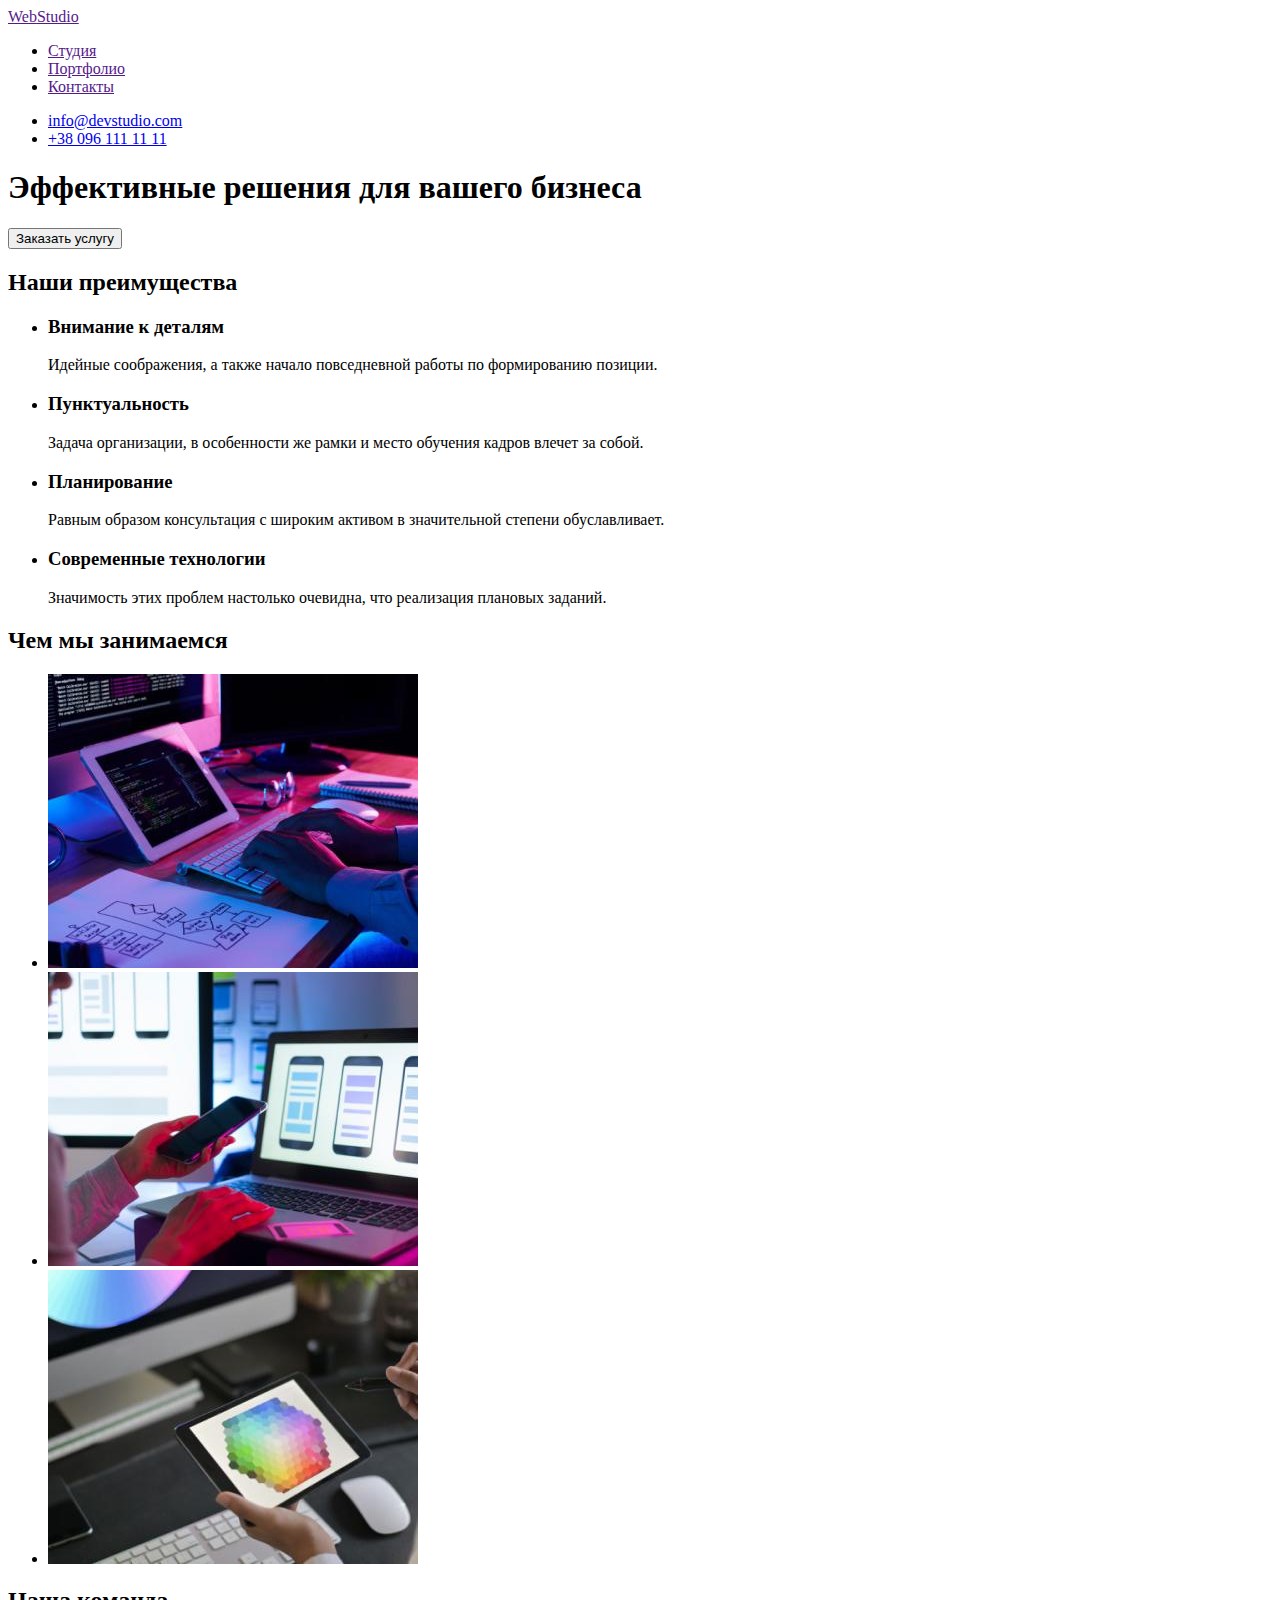
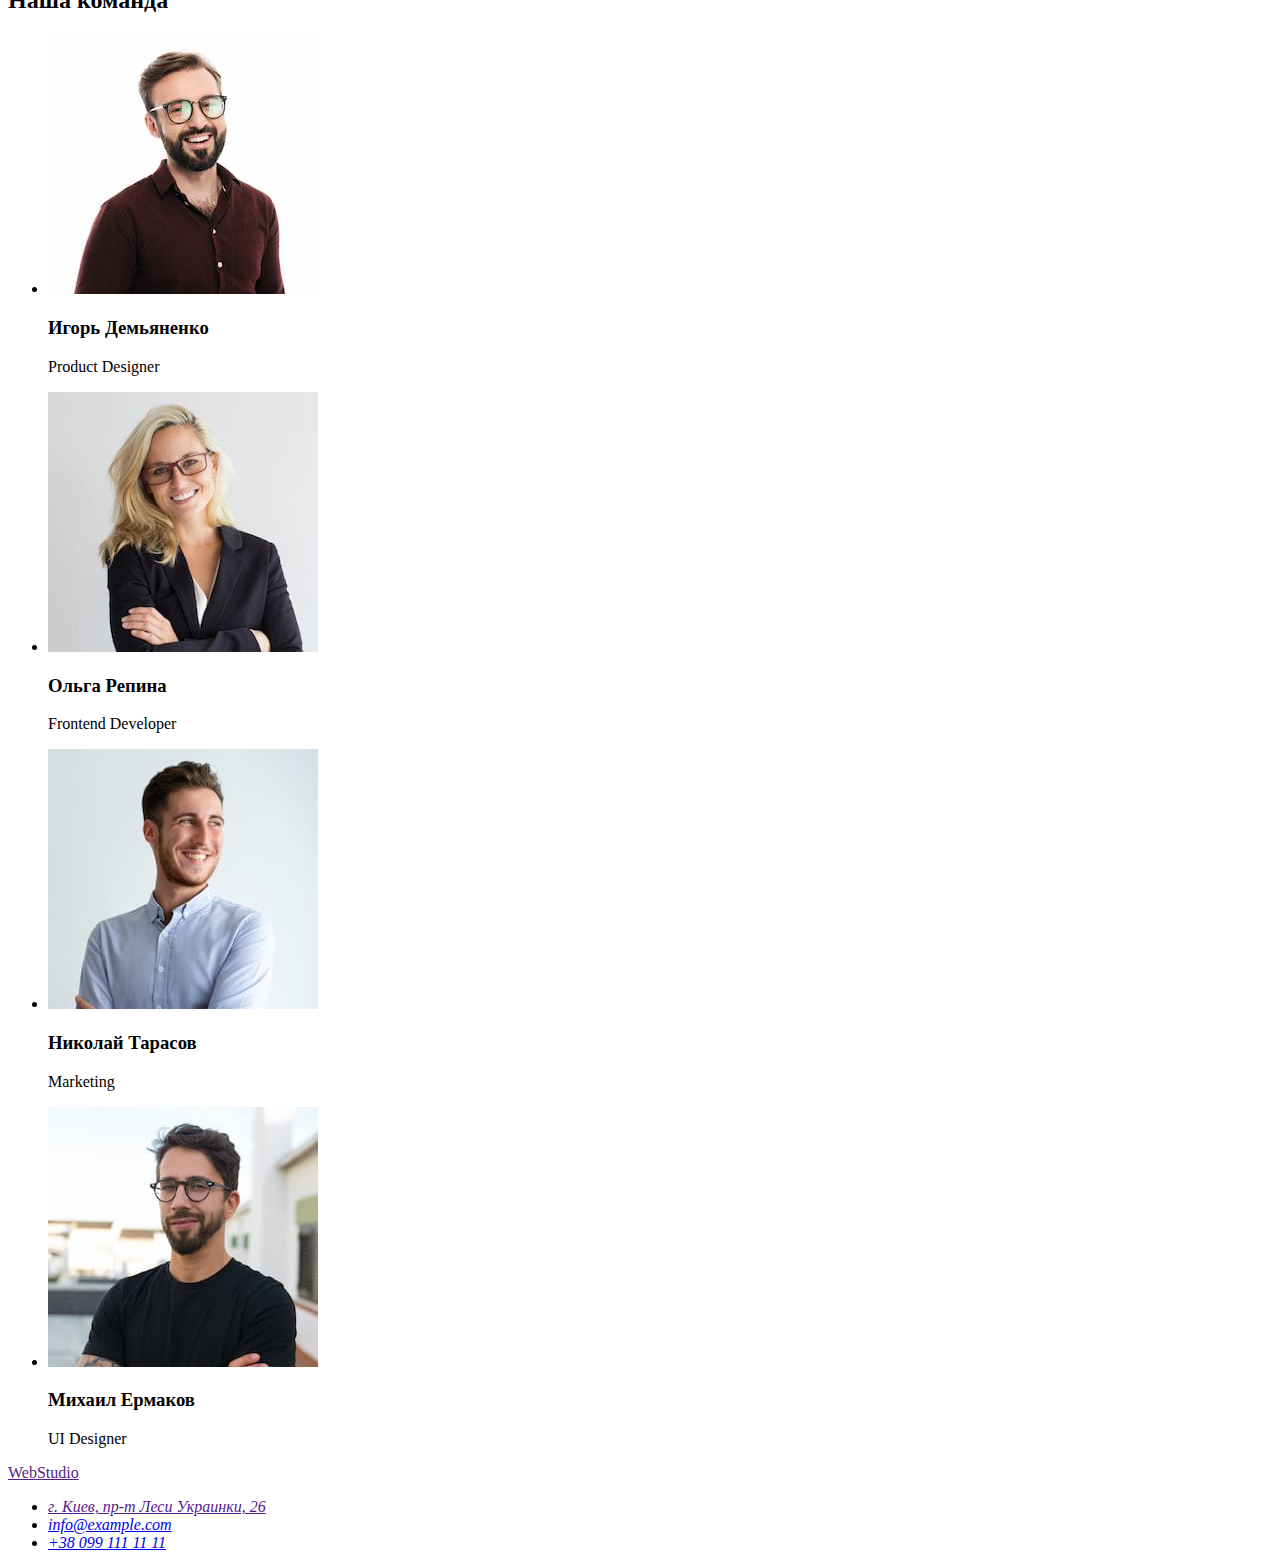
==== index.html @ 35d2303d "копирует файлы" ====
<!DOCTYPE html>
<html lang="ru ">
  <head>
    <meta charset="UTF-8" />
    <meta http-equiv="X-UA-Compatible" content="IE=edge" />
    <meta name="viewport" content="width=device-width, initial-scale=1.0" />
    <title>Студия_ВМ</title>
  </head>
  <body>
    <header>
      <a href="">Web<span>Studio</span></a>
      <nav>
        <ul>
          <li><a href="">Студия</a></li>
          <li><a href="">Портфолио</a></li>
          <li><a href="">Контакты</a></li>
        </ul>
      </nav>
      <ul>
        <li><a href="mailto:info@devstudio.com">info@devstudio.com</a></li>
        <li><a href="tel:+380961111111">+38 096 111 11 11</a></li>
      </ul>
    </header>
    <main>
      <section>
        <h1>Эффективные решения для вашего бизнеса</h1>
        <button type="button">Заказать услугу</button>
      </section>
      <section>
        <h2>Наши преимущества</h2>
        <ul>
          <li>
            <h3>Внимание к деталям</h3>
            <p>
              Идейные соображения, а также начало повседневной работы по
              формированию позиции.
            </p>
          </li>
          <li>
            <h3>Пунктуальность</h3>
            <p>
              Задача организации, в особенности же рамки и место обучения кадров
              влечет за собой.
            </p>
          </li>
          <li>
            <h3>Планирование</h3>
            <p>
              Равным образом консультация с широким активом в значительной
              степени обуславливает.
            </p>
          </li>
          <li>
            <h3>Современные технологии</h3>
            <p>
              Значимость этих проблем настолько очевидна, что реализация
              плановых заданий.
            </p>
          </li>
        </ul>
      </section>
      <section>
        <h2>Чем мы занимаемся</h2>
        <ul>
          <li>
            <img
              src="./img/keyboard.jpg"
              alt="верстаем сайт"
              width="370"
              height="294"
            />
          </li>
          <li>
            <img
              src="./img/smartphone.jpg"
              alt="оптимизируем под мобильные устройства"
              width="370"
              height="294"
            />
          </li>
          <li>
            <img
              src="./img/tablet.jpg"
              alt="красочно наполняем контент"
              width="370"
              height="294"
            />
          </li>
        </ul>
      </section>
      <section>
        <h2>Наша команда</h2>
        <ul>
          <li>
            <img
              src="./img/igor_demjanenko.jpg"
              alt="фото Игоря Демьяненко"
              width="270"
              height="260"
            />
            <h3>Игорь Демьяненко</h3>
            <p>Product Designer</p>
          </li>
          <li>
            <img
              src="./img/olga_repina.jpg"
              alt="фото Ольга Репина"
              width="270"
              height="260"
            />
            <h3>Ольга Репина</h3>
            <p>Frontend Developer</p>
          </li>
          <li>
            <img
              src="./img/nikolaj_tarasov.jpg"
              alt="фото Николай Тарасов"
              width="270"
              height="260"
            />
            <h3>Николай Тарасов</h3>
            <p>Marketing</p>
          </li>
          <li>
            <img
              src="./img/mihail_ermak.jpg"
              alt="фото Михаил Ермаков"
              width="270"
              height="260"
            />
            <h3>Михаил Ермаков</h3>
            <p>UI Designer</p>
          </li>
        </ul>
      </section>
    </main>
    <footer>
      <a href="">Web<span>Studio</span></a>
      <address>
        <ul>
          <li><a href="">г. Киев, пр-т Леси Украинки, 26</a></li>
          <li><a href="mailto:info@example.com">info@example.com</a></li>
          <li><a href="tel:+380961111111">+38 099 111 11 11</a></li>
        </ul>
      </address>
    </footer>
  </body>
</html>
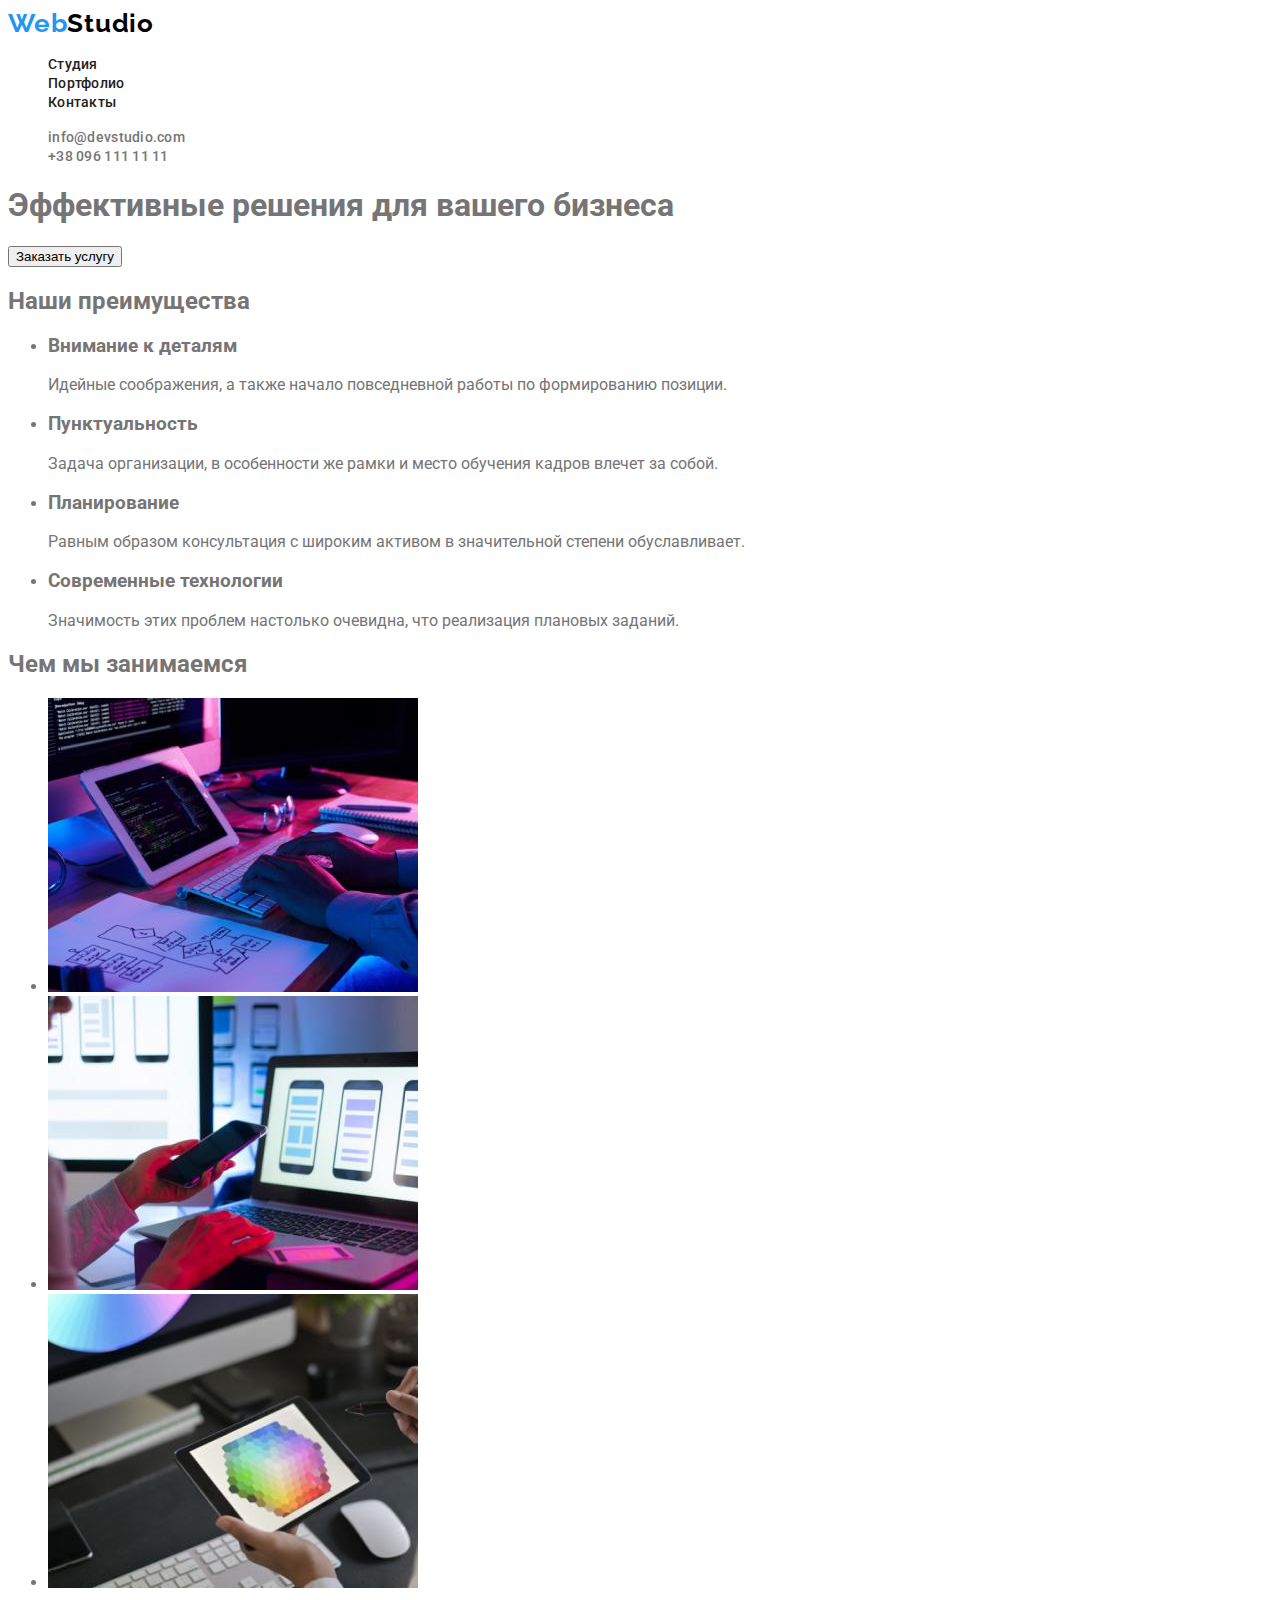
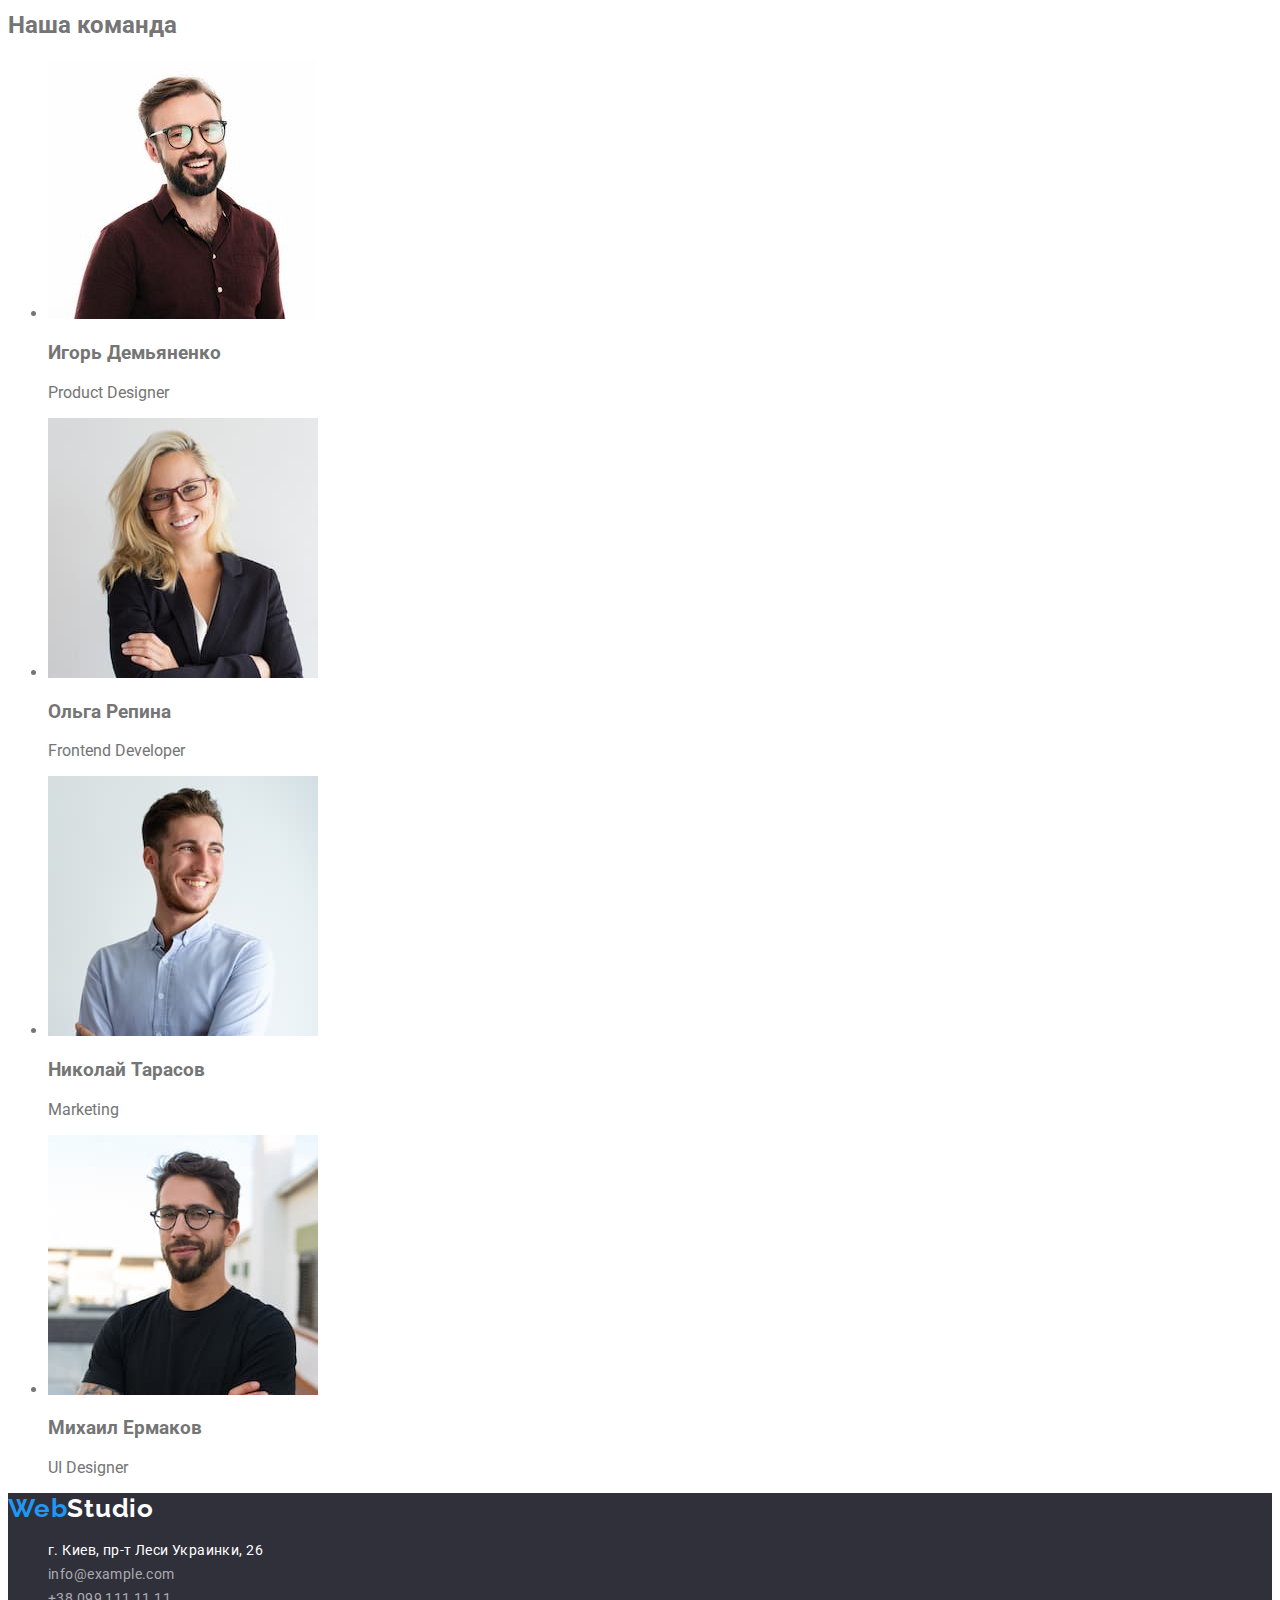
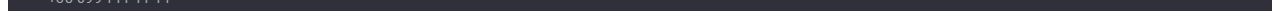
==== commit 5fb02f6e: "применяет стили" ====
--- a/index.html
+++ b/index.html
@@ -5,20 +5,26 @@
     <meta http-equiv="X-UA-Compatible" content="IE=edge" />
     <meta name="viewport" content="width=device-width, initial-scale=1.0" />
     <title>Студия_ВМ</title>
+
+    <link rel="preconnect" href="https://fonts.googleapis.com">
+    <link rel="preconnect" href="https://fonts.gstatic.com" crossorigin>
+    <link href="https://fonts.googleapis.com/css2?family=Raleway:wght@700&family=Roboto:wght@400;500;700;900&display=swap" rel="stylesheet">
+
+    <link rel="stylesheet" href="./css/styles.css">
   </head>
   <body>
     <header>
-      <a href="">Web<span>Studio</span></a>
+      <a href="./index.html" class="logo">Web<span class="accent-logo">Studio</span></a>
       <nav>
-        <ul>
-          <li><a href="">Студия</a></li>
-          <li><a href="">Портфолио</a></li>
-          <li><a href="">Контакты</a></li>
+        <ul class="site-nav">
+          <li class="site-item"><a href="./index.html" class="nav-link">Студия</a></li>
+          <li class="site-item"><a href="./portfolio.html" class="nav-link">Портфолио</a></li>
+          <li class="site-item"><a href="" class="nav-link">Контакты</a></li>
         </ul>
       </nav>
-      <ul>
-        <li><a href="mailto:info@devstudio.com">info@devstudio.com</a></li>
-        <li><a href="tel:+380961111111">+38 096 111 11 11</a></li>
+      <ul class="contacts-nav">
+        <li><a href="mailto:info@devstudio.com" class="contacts-link">info@devstudio.com</a></li>
+        <li><a href="tel:+380961111111" class="contacts-link">+38 096 111 11 11</a></li>
       </ul>
     </header>
     <main>
@@ -134,15 +140,15 @@
         </ul>
       </section>
     </main>
-    <footer>
-      <a href="">Web<span>Studio</span></a>
-      <address>
-        <ul>
-          <li><a href="">г. Киев, пр-т Леси Украинки, 26</a></li>
-          <li><a href="mailto:info@example.com">info@example.com</a></li>
-          <li><a href="tel:+380961111111">+38 099 111 11 11</a></li>
+ <footer class="page-footer">
+    <a href="./index.html" class="logo">Web<span class="accent-logo-footer">Studio</span></a>
+    <address class="contacts">
+      <ul class="contacts-menu">
+        <li class="contacts-item"><a href="" class="contacts-link-map">г. Киев, пр-т Леси Украинки, 26</a></li>
+        <li class="contacts-item"><a href="mailto:info@example.com" class="contacts-link-f">info@example.com</a></li>
+        <li class="contacts-item"><a href="tel:+380961111111" class="contacts-link-f">+38 099 111 11 11</a></li>
         </ul>
-      </address>
-    </footer>
+    </address>
+  </footer>
   </body>
 </html>
--- a/css/styles.css
+++ b/css/styles.css
@@ -0,0 +1,144 @@
+:root {
+    --primary-text-color: #757575;
+    --title-text-color: #212121;
+    --accent-color: #2196F3;
+    --basic-white-color: #ffffff;
+    --basic-dark-color: #2F303A;
+
+}
+
+body {
+    background-color: var(--basic-white-color);
+    color: var(--primary-text-color);
+
+    font-family: 'Roboto', sans-serif;
+}
+
+/* hover focus */
+
+.nav-link:hover,
+.nav-link:focus,
+.contacts-link:hover,
+.contacts-link:focus,
+
+.contacts-link-map:hover,
+.contacts-link-map:focus,
+.contacts-link-f:hover,
+.contacts-link-f:focus {
+    color: var(--accent-color);
+}
+
+
+/* header */
+
+/* logo */
+
+.logo {
+    color: var(--accent-color);
+    font-family: Raleway, sans-serif;
+    font-size: 26px;
+    font-weight: 700;
+    letter-spacing: 0.03em;
+    text-decoration: none;
+}
+
+.accent-logo {
+    color: #000000;
+}
+
+/* nav */
+.site-nav,
+.contacts-nav {
+    list-style: none;
+}
+.nav-link {
+    font-weight: 500;
+    font-size: 14px;
+    letter-spacing: 0.02em;
+    color: var(--title-text-color);
+    text-decoration: none;
+}
+
+.contacts-link {
+    font-weight: 500;
+    font-size: 14px;
+    letter-spacing: 0.02em;
+    color: var(--primary-text-color);
+    text-decoration: none;
+}
+
+
+
+
+
+
+
+/* portfolio */
+
+/* button filter */
+
+.filter{
+    list-style: none;
+    display: flex;
+    justify-content: center;
+}
+.filter-item:not(:last-child){
+    margin-right: 8px;
+}
+.filter-button {
+    background-color: #F5F4FA;
+    border-radius: 4px;
+    font-family: inherit;
+    font-weight: 500;
+    font-size: 16px;
+    line-height: 1.62;
+    text-align: center;
+    letter-spacing: 0.03em;
+    color: var(--title-text-color);
+    cursor: pointer;
+    border: transparent;
+    padding: 6px 22px;
+}
+
+.filter-button:hover,
+.filter-button:focus {
+    color: var(--basic-white-color);
+    background-color: var(--accent-color);
+    box-shadow: 0px 3px 1px rgba(0, 0, 0, 0.1), 0px 1px 2px rgba(0, 0, 0, 0.08), 0px 2px 2px rgba(0, 0, 0, 0.12);
+    border-radius: 4px;
+}
+
+
+
+
+
+
+
+/* footer style */
+
+.page-footer{
+    background-color: var(--basic-dark-color);
+}
+.accent-logo-footer {
+    color: var(--basic-white-color);
+}
+.contacts {
+    font-style: normal;
+}
+.contacts-menu {
+    list-style: none;
+}
+.contacts-link-map,
+.contacts-link-f {
+    font-weight: 400;
+    font-size: 14px;
+    line-height: 1.71;
+    letter-spacing: 0.03em;
+    text-decoration: none;
+}
+.contacts-link-map{
+    color: var(--basic-white-color);
+}
+.contacts-link-f {
+    color: rgba(255, 255, 255, 0.6);
+}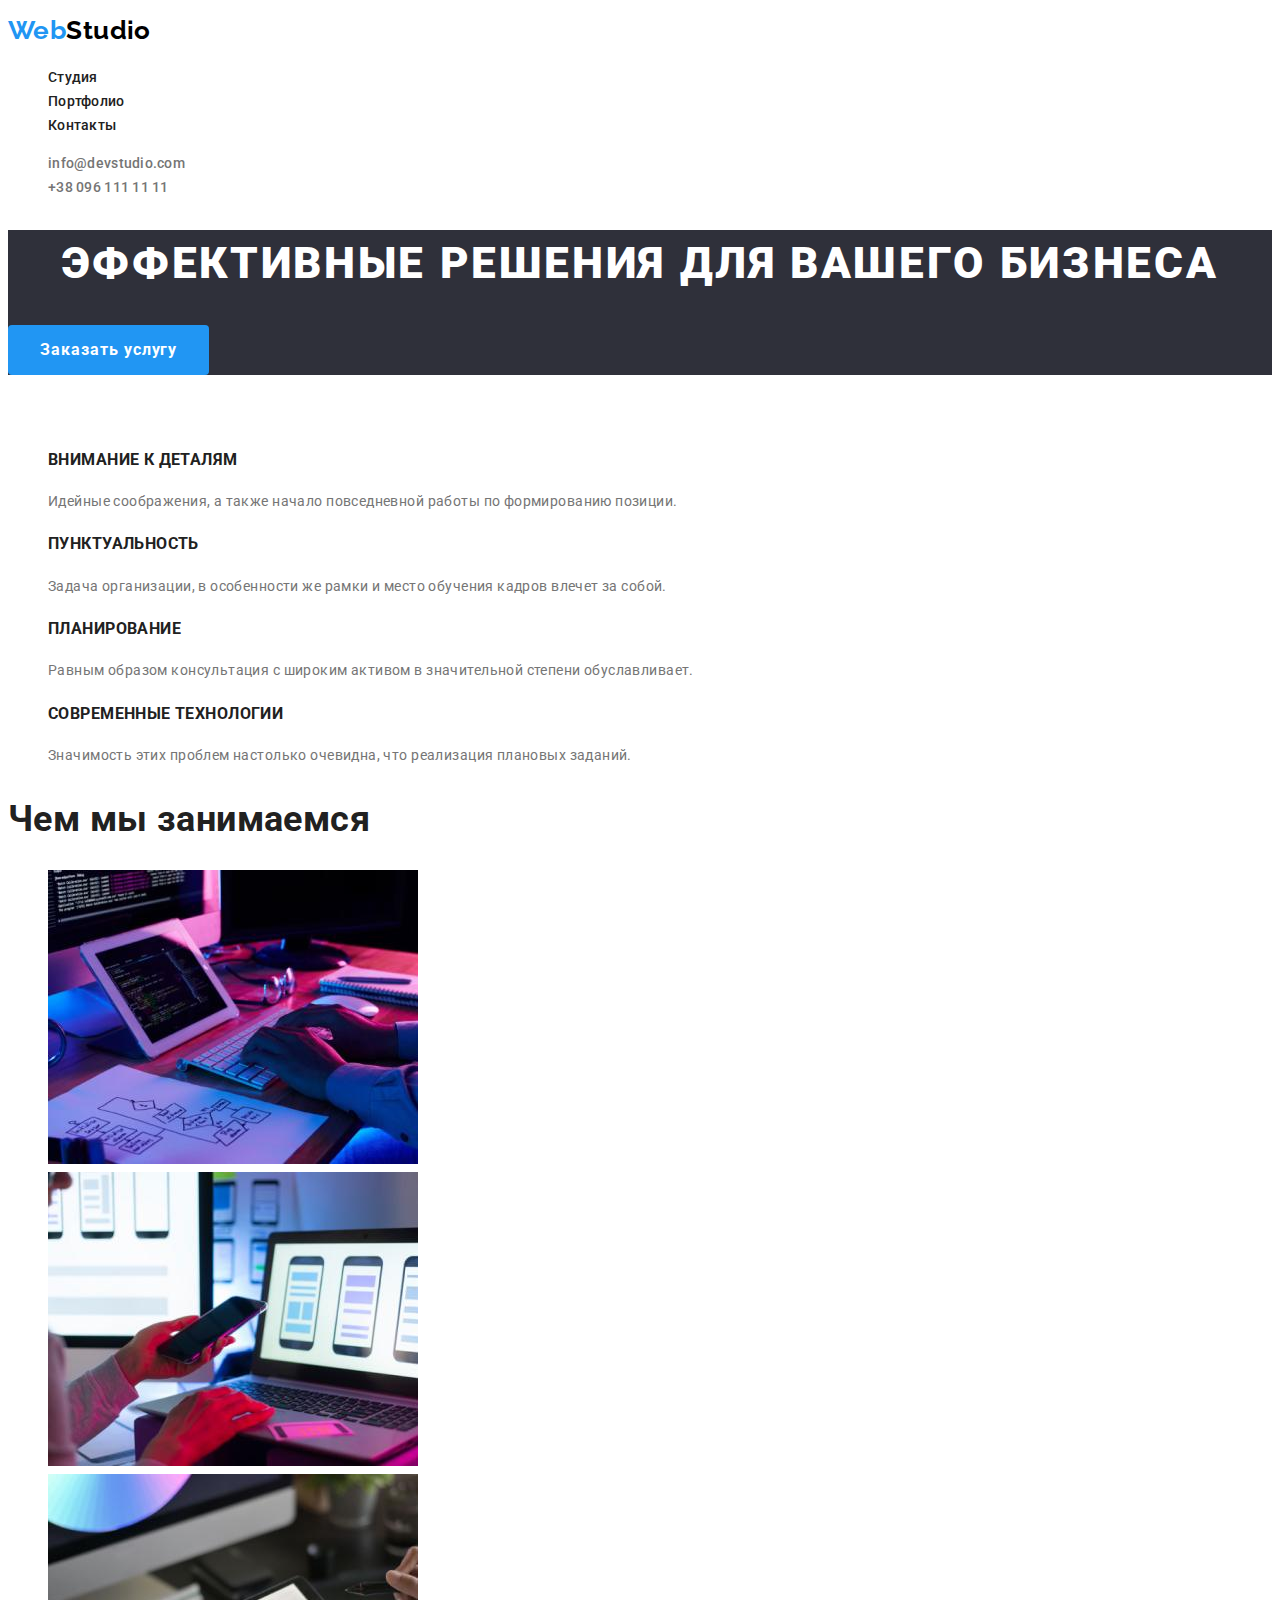
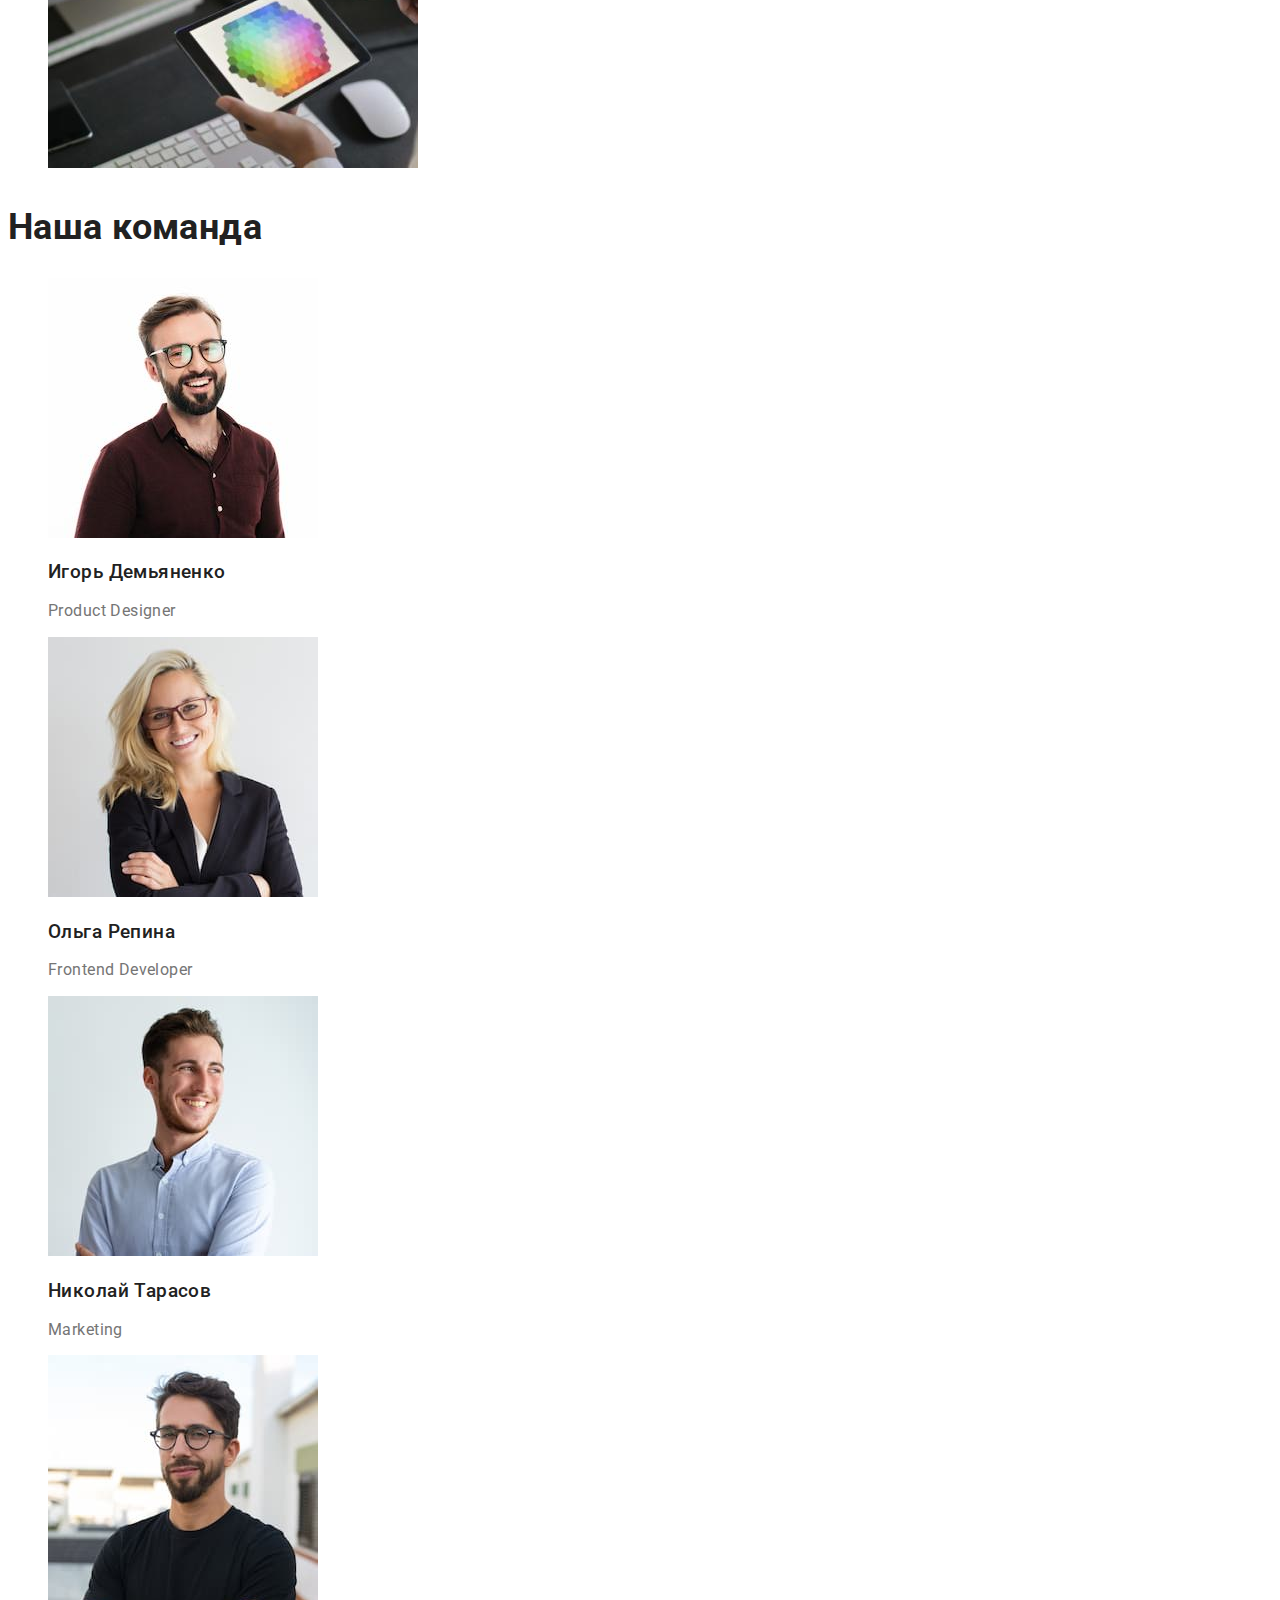
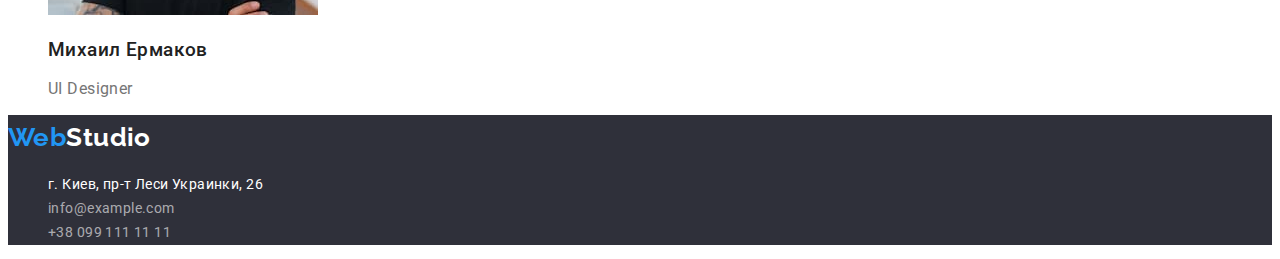
==== commit a7b75287: "стилизирует заголовки" ====
--- a/index.html
+++ b/index.html
@@ -6,58 +6,75 @@
     <meta name="viewport" content="width=device-width, initial-scale=1.0" />
     <title>Студия_ВМ</title>
 
-    <link rel="preconnect" href="https://fonts.googleapis.com">
-    <link rel="preconnect" href="https://fonts.gstatic.com" crossorigin>
-    <link href="https://fonts.googleapis.com/css2?family=Raleway:wght@700&family=Roboto:wght@400;500;700;900&display=swap" rel="stylesheet">
+    <link rel="preconnect" href="https://fonts.googleapis.com" />
+    <link rel="preconnect" href="https://fonts.gstatic.com" crossorigin />
+    <link
+      href="https://fonts.googleapis.com/css2?family=Raleway:wght@700&family=Roboto:wght@400;500;700;900&display=swap"
+      rel="stylesheet"
+    />
 
-    <link rel="stylesheet" href="./css/styles.css">
+    <link rel="stylesheet" href="./css/styles.css" />
   </head>
   <body>
     <header>
-      <a href="./index.html" class="logo">Web<span class="accent-logo">Studio</span></a>
+      <a href="./index.html" class="logo"
+        >Web<span class="accent-logo">Studio</span></a
+      >
       <nav>
         <ul class="site-nav">
-          <li class="site-item"><a href="./index.html" class="nav-link">Студия</a></li>
-          <li class="site-item"><a href="./portfolio.html" class="nav-link">Портфолио</a></li>
+          <li class="site-item">
+            <a href="./index.html" class="nav-link">Студия</a>
+          </li>
+          <li class="site-item">
+            <a href="./portfolio.html" class="nav-link">Портфолио</a>
+          </li>
           <li class="site-item"><a href="" class="nav-link">Контакты</a></li>
         </ul>
       </nav>
       <ul class="contacts-nav">
-        <li><a href="mailto:info@devstudio.com" class="contacts-link">info@devstudio.com</a></li>
-        <li><a href="tel:+380961111111" class="contacts-link">+38 096 111 11 11</a></li>
+        <li>
+          <a href="mailto:info@devstudio.com" class="contacts-link"
+            >info@devstudio.com</a
+          >
+        </li>
+        <li>
+          <a href="tel:+380961111111" class="contacts-link"
+            >+38 096 111 11 11</a
+          >
+        </li>
       </ul>
     </header>
     <main>
-      <section>
-        <h1>Эффективные решения для вашего бизнеса</h1>
-        <button type="button">Заказать услугу</button>
+      <section class="hero">
+        <h1 class="hero-title">Эффективные решения для вашего бизнеса</h1>
+        <button class="hero-button" type="button">Заказать услугу</button>
       </section>
       <section>
-        <h2>Наши преимущества</h2>
-        <ul>
+        <h2 class="invisible-title">Наши преимущества</h2>
+        <ul class="benefits">
           <li>
-            <h3>Внимание к деталям</h3>
+            <h3 class="benefits-title">Внимание к деталям</h3>
             <p>
               Идейные соображения, а также начало повседневной работы по
               формированию позиции.
             </p>
           </li>
           <li>
-            <h3>Пунктуальность</h3>
+            <h3 class="benefits-title">Пунктуальность</h3>
             <p>
               Задача организации, в особенности же рамки и место обучения кадров
               влечет за собой.
             </p>
           </li>
           <li>
-            <h3>Планирование</h3>
+            <h3 class="benefits-title">Планирование</h3>
             <p>
               Равным образом консультация с широким активом в значительной
               степени обуславливает.
             </p>
           </li>
           <li>
-            <h3>Современные технологии</h3>
+            <h3 class="benefits-title">Современные технологии</h3>
             <p>
               Значимость этих проблем настолько очевидна, что реализация
               плановых заданий.
@@ -66,8 +83,8 @@
         </ul>
       </section>
       <section>
-        <h2>Чем мы занимаемся</h2>
-        <ul>
+        <h2 class="title-second">Чем мы занимаемся</h2>
+        <ul class="doing">
           <li>
             <img
               src="./img/keyboard.jpg"
@@ -95,8 +112,8 @@
         </ul>
       </section>
       <section>
-        <h2>Наша команда</h2>
-        <ul>
+        <h2 class="title-second">Наша команда</h2>
+        <ul class="team">
           <li>
             <img
               src="./img/igor_demjanenko.jpg"
@@ -104,7 +121,7 @@
               width="270"
               height="260"
             />
-            <h3>Игорь Демьяненко</h3>
+            <h3 class="team-title">Игорь Демьяненко</h3>
             <p>Product Designer</p>
           </li>
           <li>
@@ -114,7 +131,7 @@
               width="270"
               height="260"
             />
-            <h3>Ольга Репина</h3>
+            <h3 class="team-title">Ольга Репина</h3>
             <p>Frontend Developer</p>
           </li>
           <li>
@@ -124,7 +141,7 @@
               width="270"
               height="260"
             />
-            <h3>Николай Тарасов</h3>
+            <h3 class="team-title">Николай Тарасов</h3>
             <p>Marketing</p>
           </li>
           <li>
@@ -134,21 +151,35 @@
               width="270"
               height="260"
             />
-            <h3>Михаил Ермаков</h3>
+            <h3 class="team-title">Михаил Ермаков</h3>
             <p>UI Designer</p>
           </li>
         </ul>
       </section>
     </main>
- <footer class="page-footer">
-    <a href="./index.html" class="logo">Web<span class="accent-logo-footer">Studio</span></a>
-    <address class="contacts">
-      <ul class="contacts-menu">
-        <li class="contacts-item"><a href="" class="contacts-link-map">г. Киев, пр-т Леси Украинки, 26</a></li>
-        <li class="contacts-item"><a href="mailto:info@example.com" class="contacts-link-f">info@example.com</a></li>
-        <li class="contacts-item"><a href="tel:+380961111111" class="contacts-link-f">+38 099 111 11 11</a></li>
+    <footer class="page-footer">
+      <a href="./index.html" class="logo"
+        >Web<span class="accent-logo-footer">Studio</span></a
+      >
+      <address class="contacts">
+        <ul class="contacts-menu">
+          <li class="contacts-item">
+            <a href="" class="contacts-link-map"
+              >г. Киев, пр-т Леси Украинки, 26</a
+            >
+          </li>
+          <li class="contacts-item">
+            <a href="mailto:info@example.com" class="contacts-link-f"
+              >info@example.com</a
+            >
+          </li>
+          <li class="contacts-item">
+            <a href="tel:+380961111111" class="contacts-link-f"
+              >+38 099 111 11 11</a
+            >
+          </li>
         </ul>
-    </address>
-  </footer>
+      </address>
+    </footer>
   </body>
 </html>
--- a/css/styles.css
+++ b/css/styles.css
@@ -12,7 +12,12 @@
     color: var(--primary-text-color);
 
     font-family: 'Roboto', sans-serif;
-}
+    font-weight: 400;
+    font-size: 14px;
+    line-height: 1.71;
+    letter-spacing: 0.03em;
+}
+
 
 /* hover focus */
 
@@ -38,7 +43,6 @@
     font-family: Raleway, sans-serif;
     font-size: 26px;
     font-weight: 700;
-    letter-spacing: 0.03em;
     text-decoration: none;
 }
 
@@ -69,6 +73,75 @@
 
 
 
+/* studia */
+
+/* content main */
+
+.hero {
+    background-color: var(--basic-dark-color);
+}
+
+.hero-title {
+    font-weight: 900;
+    font-size: 44px;
+    line-height: 1.5;
+    text-align: center;
+    letter-spacing: 0.06em;
+    text-transform: uppercase;
+    color: var(--basic-white-color);
+}
+
+.hero-button {
+    font-family: inherit;
+    font-weight: 700;
+    font-size: 16px;
+    line-height: 1.87;
+    letter-spacing: 0.06em;
+    background-color: var(--accent-color);
+    color: var(--basic-white-color);
+    cursor: pointer;
+    border: transparent;
+    padding: 10px 32px;
+    border-radius: 4px;
+}
+.hero-button:hover,
+.hero-button:focus {
+    color: var(--accent-color);
+    background-color: var(--basic-white-color);
+}
+
+
+.invisible-title {
+    visibility: hidden;
+}
+
+.title-second {
+font-weight: 700;
+font-size: 36px;
+line-height: 1.17;
+color: var(--title-text-color);
+}
+
+.benefits,
+.doing,
+.team {
+    list-style: none;
+}
+
+.benefits-title {
+    font-weight: 700;
+    text-transform: uppercase;
+    color: var(--title-text-color);
+}
+.team {
+    font-size: 16px;
+    line-height: 1.18;
+}
+.team-title {
+    font-weight: 500;
+    color: var(--title-text-color);
+}
+
 
 
 
@@ -86,18 +159,18 @@
     margin-right: 8px;
 }
 .filter-button {
-    background-color: #F5F4FA;
-    border-radius: 4px;
     font-family: inherit;
     font-weight: 500;
     font-size: 16px;
     line-height: 1.62;
     text-align: center;
     letter-spacing: 0.03em;
+    background-color: #F5F4FA;
     color: var(--title-text-color);
     cursor: pointer;
     border: transparent;
     padding: 6px 22px;
+    border-radius: 4px;
 }
 
 .filter-button:hover,
@@ -107,10 +180,28 @@
     box-shadow: 0px 3px 1px rgba(0, 0, 0, 0.1), 0px 1px 2px rgba(0, 0, 0, 0.08), 0px 2px 2px rgba(0, 0, 0, 0.12);
     border-radius: 4px;
 }
-
-
-
-
+.text-portfolio {
+    font-size: 16px;
+    line-height: 1.87;
+}
+
+
+
+
+
+/* projects */
+
+.projects {
+    list-style: none;
+}
+
+.title-portfolio {
+    font-weight: 700;
+    font-size: 18px;
+    line-height: 2;
+    letter-spacing: 0.06em;
+    color: var(--title-text-color);
+}
 
 
 
@@ -133,7 +224,6 @@
     font-weight: 400;
     font-size: 14px;
     line-height: 1.71;
-    letter-spacing: 0.03em;
     text-decoration: none;
 }
 .contacts-link-map{
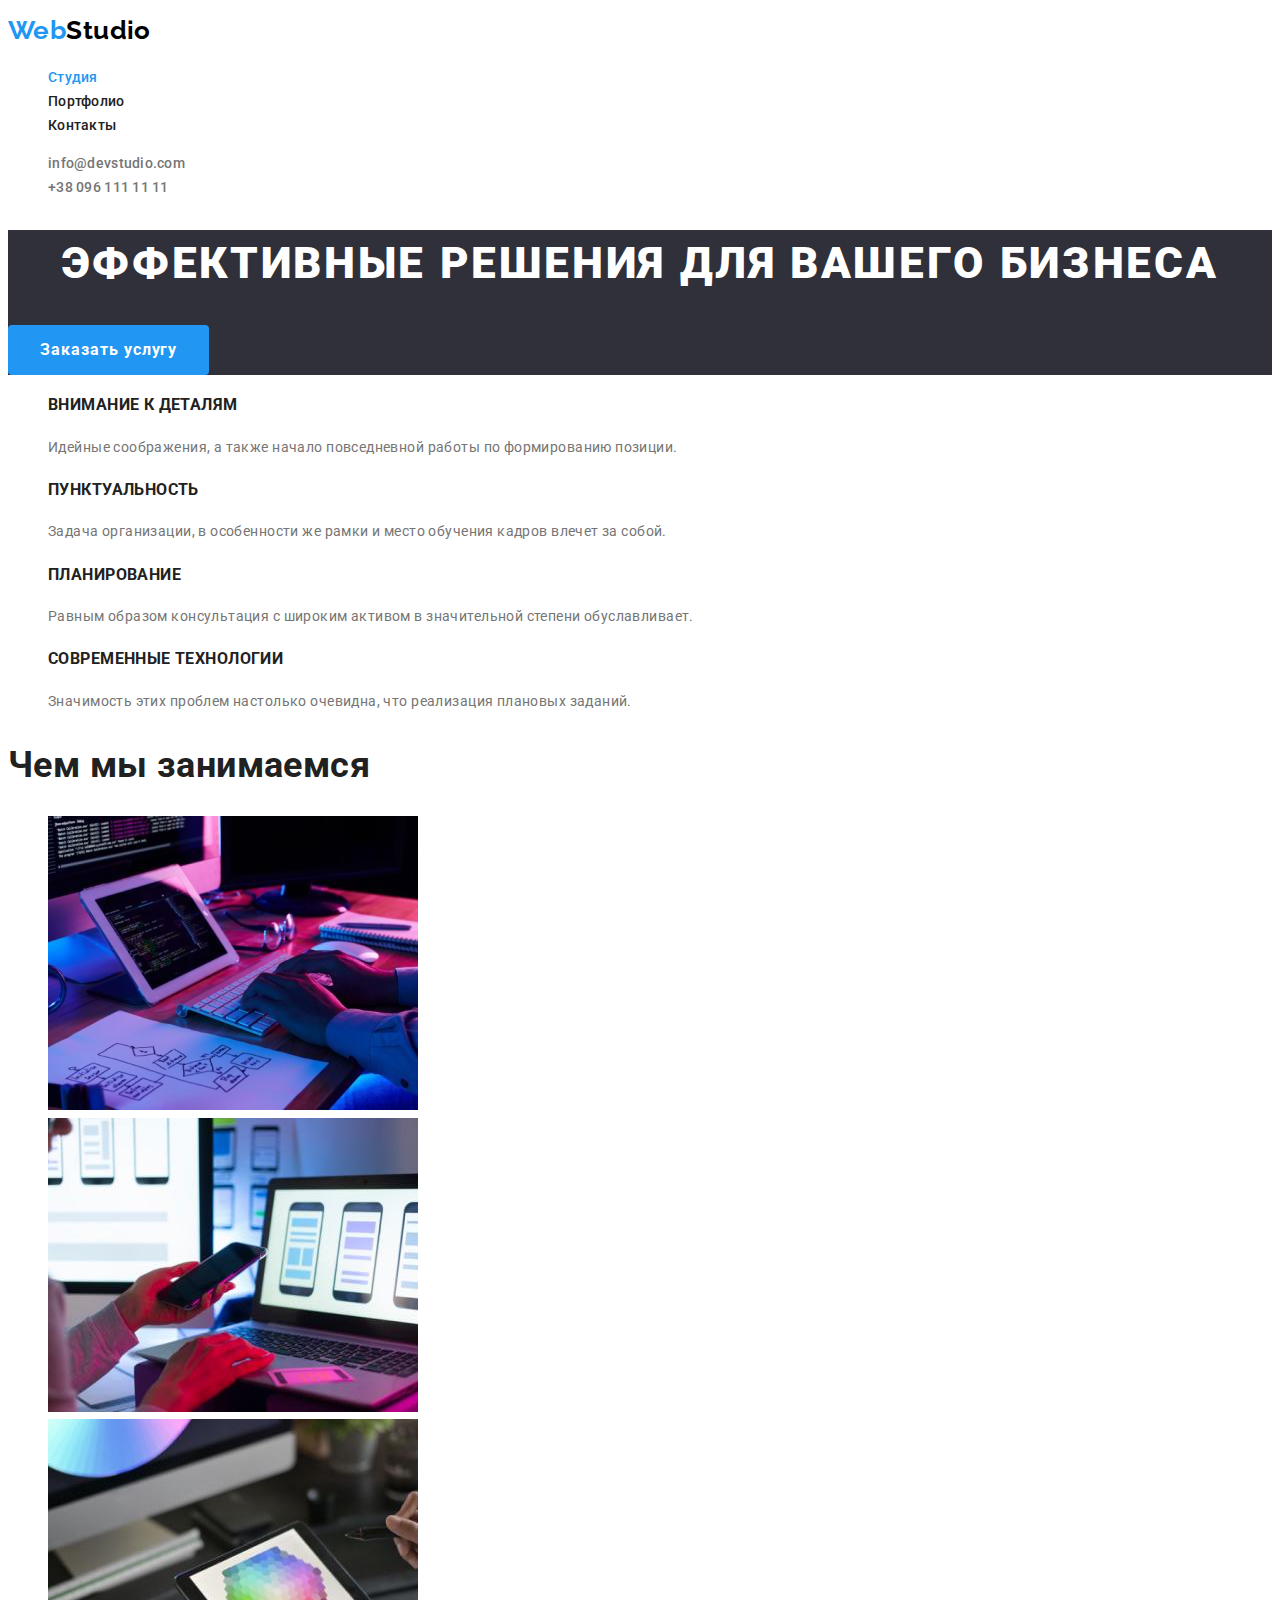
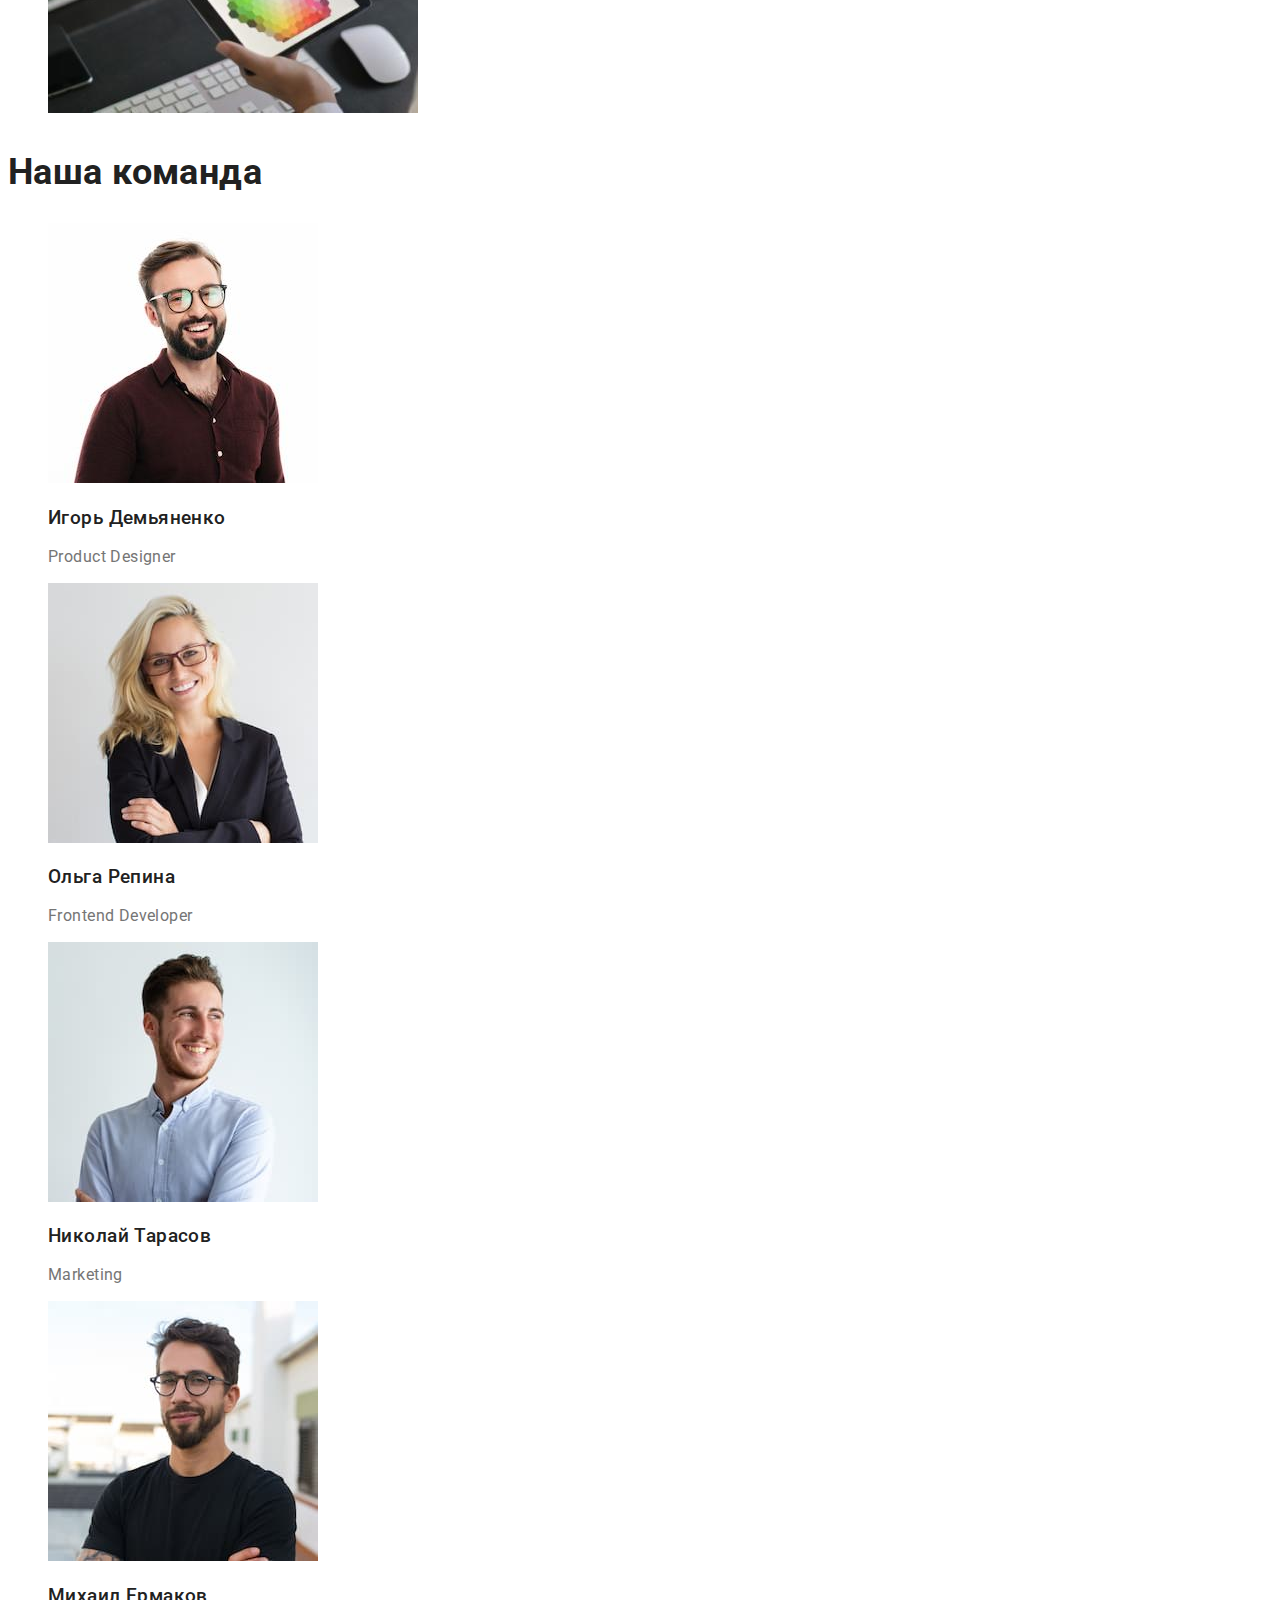
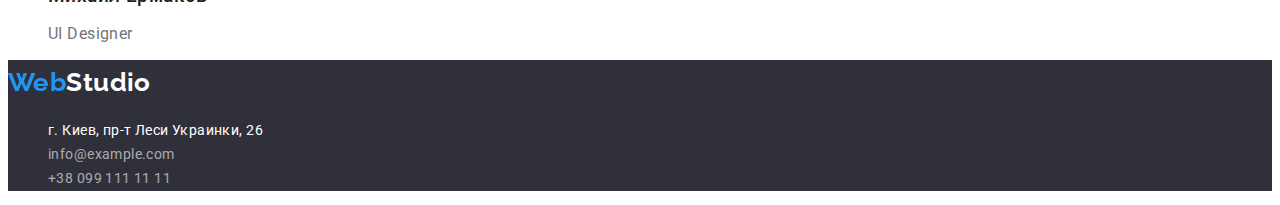
==== commit 578777b0: "поправки ментора" ====
--- a/index.html
+++ b/index.html
@@ -1,5 +1,5 @@
 <!DOCTYPE html>
-<html lang="ru ">
+<html lang="ru">
   <head>
     <meta charset="UTF-8" />
     <meta http-equiv="X-UA-Compatible" content="IE=edge" />
@@ -23,7 +23,7 @@
       <nav>
         <ul class="site-nav">
           <li class="site-item">
-            <a href="./index.html" class="nav-link">Студия</a>
+            <a href="./index.html" class="nav-link current">Студия</a>
           </li>
           <li class="site-item">
             <a href="./portfolio.html" class="nav-link">Портфолио</a>
@@ -50,7 +50,7 @@
         <button class="hero-button" type="button">Заказать услугу</button>
       </section>
       <section>
-        <h2 class="invisible-title">Наши преимущества</h2>
+        <h2 class="visually-hidden">Наши преимущества</h2>
         <ul class="benefits">
           <li>
             <h3 class="benefits-title">Внимание к деталям</h3>
--- a/css/styles.css
+++ b/css/styles.css
@@ -12,7 +12,6 @@
     color: var(--primary-text-color);
 
     font-family: 'Roboto', sans-serif;
-    font-weight: 400;
     font-size: 14px;
     line-height: 1.71;
     letter-spacing: 0.03em;
@@ -33,6 +32,28 @@
     color: var(--accent-color);
 }
 
+/* all style */
+
+
+.nav-link.current {
+    color: var(--accent-color);
+
+}
+
+.visually-hidden {
+    position: absolute;
+    width: 1px;
+    height: 1px;
+    margin: -1px;
+    padding: 0;
+    overflow: hidden;
+    border: 0;
+    clip: rect(0 0 0 0)
+  }
+
+.link {
+    text-decoration: none;
+}
 
 /* header */
 
@@ -57,7 +78,6 @@
 }
 .nav-link {
     font-weight: 500;
-    font-size: 14px;
     letter-spacing: 0.02em;
     color: var(--title-text-color);
     text-decoration: none;
@@ -65,7 +85,6 @@
 
 .contacts-link {
     font-weight: 500;
-    font-size: 14px;
     letter-spacing: 0.02em;
     color: var(--primary-text-color);
     text-decoration: none;
@@ -111,10 +130,6 @@
 }
 
 
-.invisible-title {
-    visibility: hidden;
-}
-
 .title-second {
 font-weight: 700;
 font-size: 36px;
@@ -183,6 +198,7 @@
 .text-portfolio {
     font-size: 16px;
     line-height: 1.87;
+    color: var(--primary-text-color);
 }
 
 
